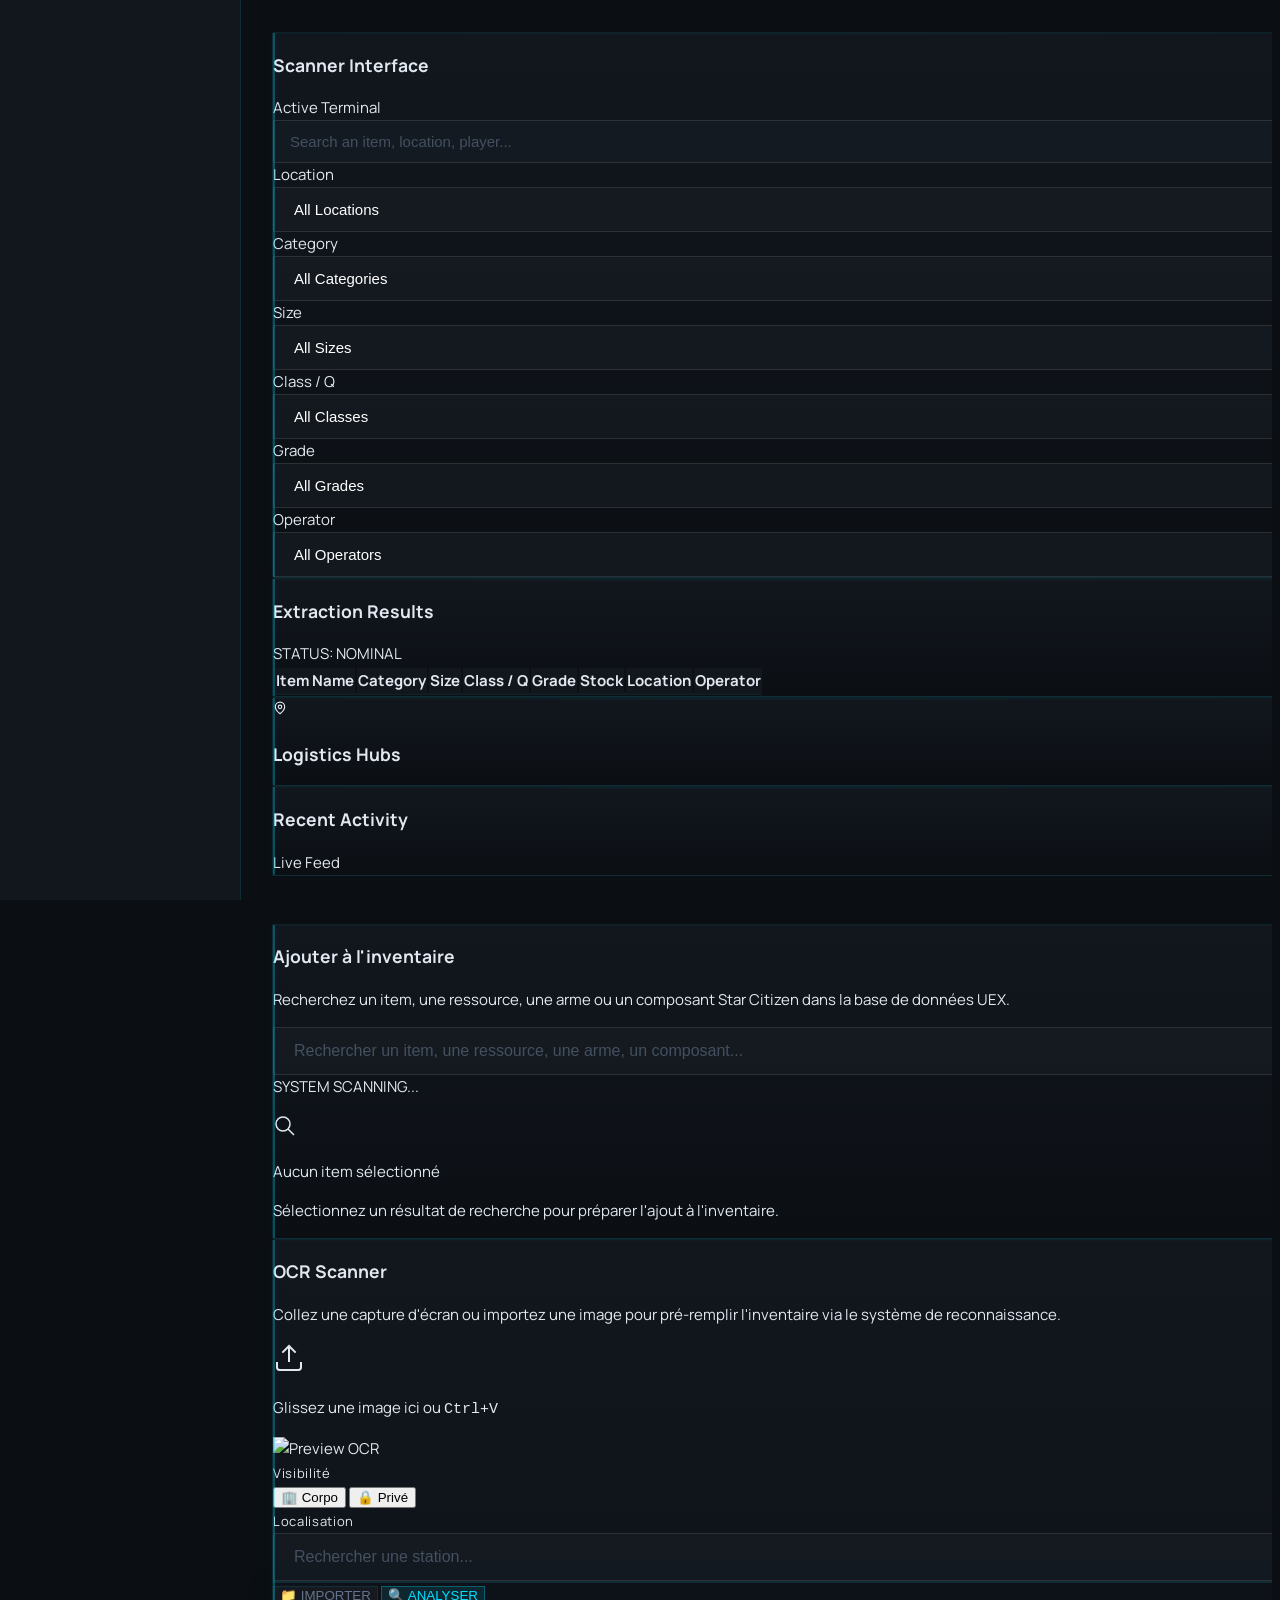
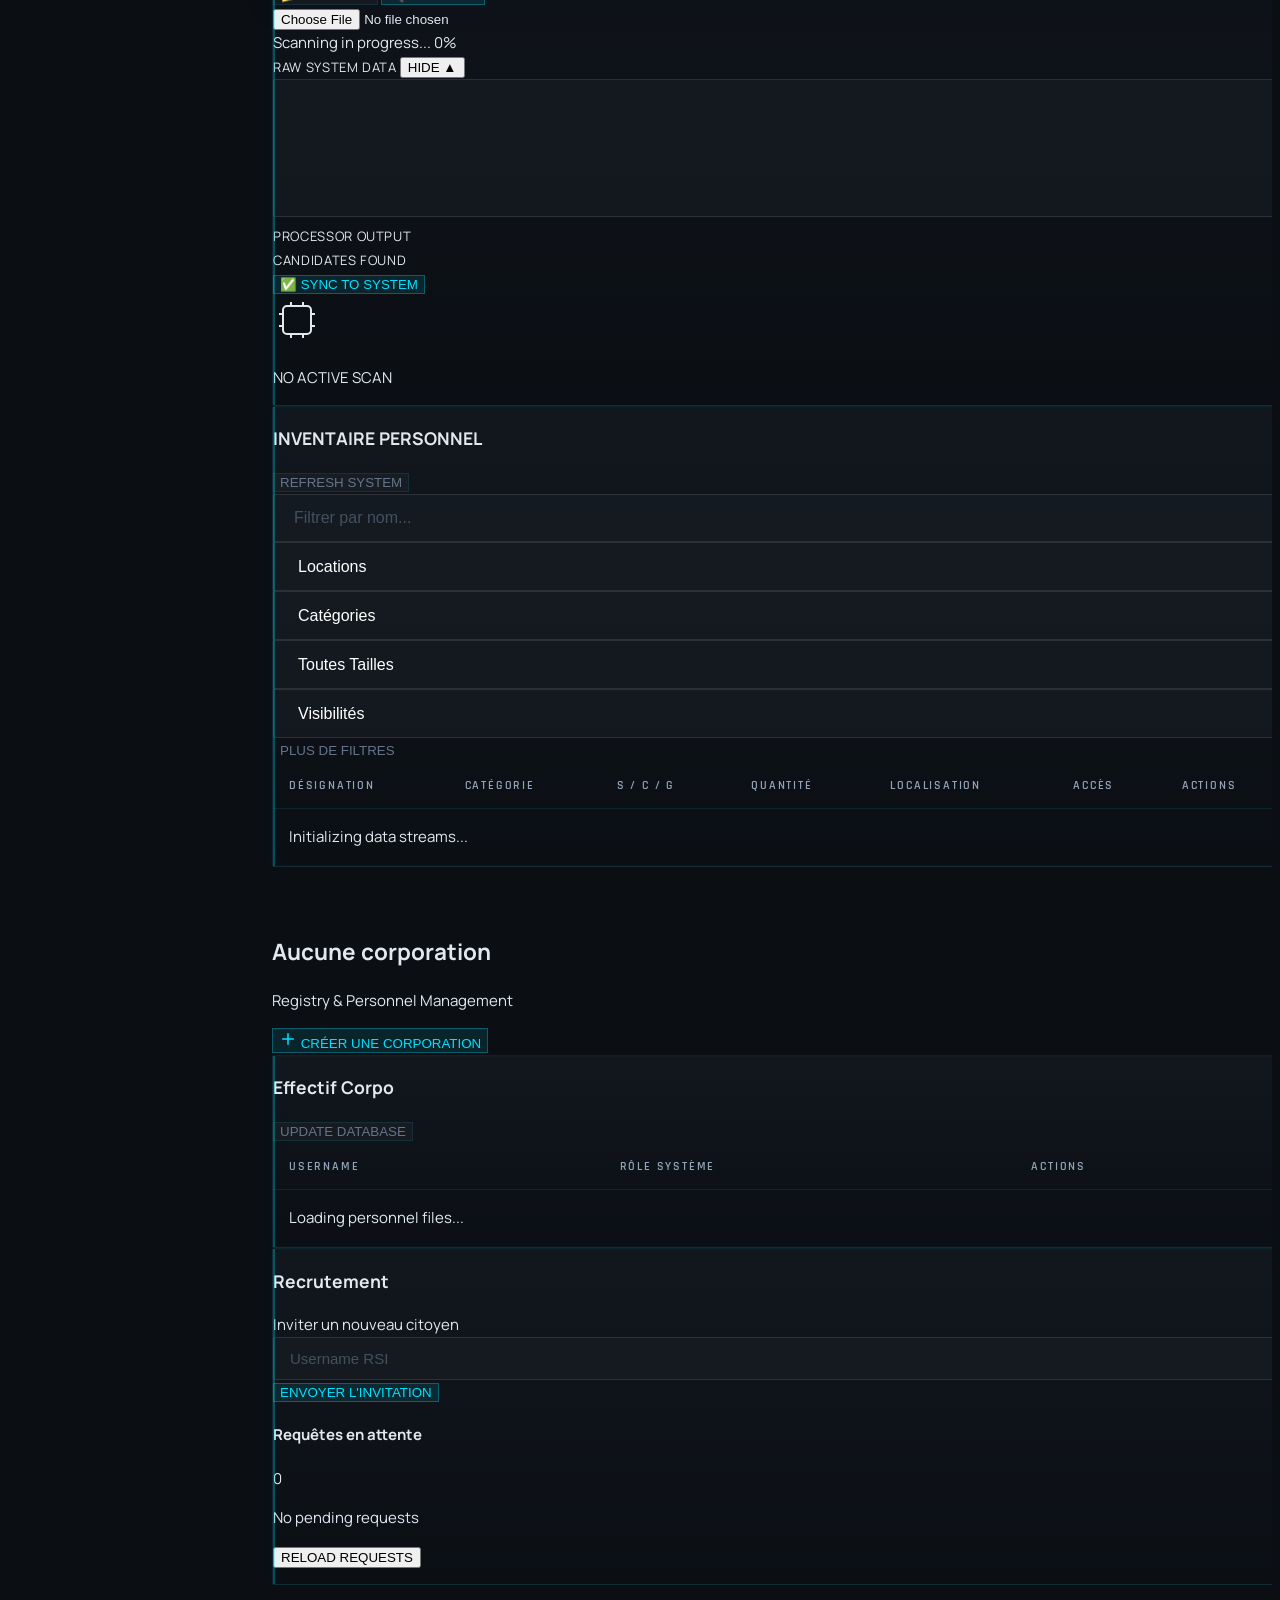
==== index.html @ 7f69a372 "fix: remove missing env.js imports" ====
<!DOCTYPE html>
<html lang="fr" class="dark">

<head>
  <meta charset="UTF-8" />
  <meta name="viewport" content="width=device-width, initial-scale=1.0" />
  <title>VELDEX</title>

  <link rel="preconnect" href="https://fonts.googleapis.com">
  <link rel="preconnect" href="https://fonts.gstatic.com" crossorigin>
  <link
    href="https://fonts.googleapis.com/css2?family=Manrope:wght@400;500;600;700;800&family=Rajdhani:wght@500;600;700&display=swap"
    rel="stylesheet">
  <link rel="stylesheet" href="styles/veldex-system.css">
  <script src="https://cdn.tailwindcss.com"></script>
  <script>
    tailwind.config = {
      darkMode: "class",
      theme: {
        extend: {
          colors: {
            bg: "#0B0F14",
            panel: "#12171E",
            panel2: "#181E26",
            line: "rgba(0, 224, 255, 0.1)",
            text: "#E2E8F0",
            muted: "#64748B",
            accent: "#00E0FF",
            accent2: "#FF8A00"
          },
          fontFamily: {
            sans: ['Manrope', 'sans-serif'],
            display: ['Rajdhani', 'sans-serif'],
          },
          borderRadius: {
            'sm': '2px',
          }
        }
      }
    };
  </script>
</head>

<body id="dashboard-page" class="bg-bg text-text min-h-screen overflow-x-hidden">
  <div class="flex min-h-screen relative">
    <!-- Sidebar -->
    <aside id="sidebar-container" class="p-4">
      <!-- Injected via sidebar.js -->
    </aside>

    <!-- Main Content Area -->
    <main class="main-content flex-1">
      <div id="header-container" class="shrink-0"></div>
      
      <!-- Mobile Navigation (Visible only on mobile) -->
      <div id="mobile-nav-container" class="lg:hidden flex items-center justify-around bg-panel/80 backdrop-blur-md border-b border-line p-2 sticky top-[84px] z-30"></div>


      <!-- DASHBOARD VIEW -->
      <section id="view-dashboard" class="view-section h-full overflow-hidden">
        <div class="flex flex-col lg:flex-row gap-6 h-full min-h-0">

          <!-- LEFT COLUMN (PRIMARY - 70%) -->
          <div class="lg:w-[70%] flex flex-col gap-6 min-h-0">

            <!-- PANEL 1: SCANNER INTERFACE -->
            <div class="veldex-panel p-6 overflow-hidden shrink-0">
              <div class="scanline-container"><div class="scanline"></div></div>
              <div class="flex items-center justify-between mb-4 border-b border-line pb-3">
                <div class="flex items-center gap-3">
                  <div class="w-1.5 h-1.5 bg-accent rounded-full animate-veldex-pulse shadow-[0_0_10px_#00E0FF]"></div>
                  <h3 class="text-sm font-display font-bold uppercase tracking-[0.2em] text-white/90">Scanner Interface</h3>
                </div>
                <span class="text-[8px] font-sans font-black text-accent/40 uppercase tracking-[0.2em] bg-accent/5 px-2 py-0.5 rounded-sm border border-accent/10">Active Terminal</span>
              </div>

              <!-- DASHBOARD SEARCH ZONE -->
              <div class="space-y-4">
                <div class="mb-4">
                  <input id="dash-filter-uex-name" type="text" 
                    placeholder="Search an item, location, player..."
                    class="veldex-input w-full px-4 py-4 text-lg font-sans placeholder:text-muted/20" />
                </div>

                <!-- Filters Grid (Compact) -->
                <div class="grid grid-cols-2 md:grid-cols-3 lg:grid-cols-6 gap-3">
                  <div class="flex flex-col gap-1.5">
                    <label class="text-[12px] font-display font-bold text-accent/60 uppercase tracking-[0.1em] px-1">Location</label>
                    <select id="dash-filter-uex-location" class="veldex-select h-10">
                      <option value="">All Locations</option>
                    </select>
                  </div>
                  <div class="flex flex-col gap-1.5">
                    <label class="text-[12px] font-display font-bold text-accent/60 uppercase tracking-[0.1em] px-1">Category</label>
                    <select id="dash-filter-uex-category" class="veldex-select h-10">
                      <option value="">All Categories</option>
                    </select>
                  </div>
                  <div class="flex flex-col gap-1.5">
                    <label class="text-[12px] font-display font-bold text-accent/60 uppercase tracking-[0.1em] px-1">Size</label>
                    <select id="dash-filter-uex-size" class="veldex-select h-10">
                      <option value="">All Sizes</option>
                    </select>
                  </div>
                  <div class="flex flex-col gap-1.5">
                    <label class="text-[12px] font-display font-bold text-accent/60 uppercase tracking-[0.1em] px-1">Class / Q</label>
                    <select id="dash-filter-uex-class" class="veldex-select h-10">
                      <option value="">All Classes</option>
                    </select>
                  </div>
                  <div class="flex flex-col gap-1.5">
                    <label class="text-[12px] font-display font-bold text-accent/60 uppercase tracking-[0.1em] px-1">Grade</label>
                    <select id="dash-filter-uex-grade" class="veldex-select h-10">
                      <option value="">All Grades</option>
                    </select>
                  </div>
                  <div class="flex flex-col gap-1.5">
                    <label class="text-[12px] font-display font-bold text-accent/60 uppercase tracking-[0.1em] px-1">Operator</label>
                    <select id="dash-filter-uex-player" class="veldex-select h-10">
                      <option value="">All Operators</option>
                    </select>
                  </div>
                </div>
              </div>
            </div>

            <!-- PANEL 2: RESULTS -->
            <div class="veldex-panel flex-1 flex flex-col p-6 overflow-hidden min-h-0">
              <div class="scanline-container"><div class="scanline"></div></div>
              <div class="flex items-center justify-between mb-4 shrink-0">
                <div class="flex items-center gap-4">
                  <h3 class="text-sm font-display font-bold uppercase tracking-[0.2em] text-white/90">Extraction Results</h3>
                  <div class="h-px w-12 bg-line"></div>
                  <div class="flex items-center gap-2">
                    <span class="w-1.5 h-1.5 bg-accent rounded-full animate-veldex-pulse"></span>
                    <span class="text-[8px] font-sans font-black text-accent/60 uppercase tracking-[0.2em]">STATUS: NOMINAL</span>
                  </div>
                </div>
              </div>

              <!-- Table Container with Fixed Height and Scroll -->
              <div class="results-container veldex-scroll pr-2">
                <table class="w-full text-left text-sm border-collapse">
                  <thead class="sticky top-0 bg-panel z-10">
                    <tr class="border-b border-line">
                      <th class="py-3 px-4 text-[12px] font-display font-bold text-muted/80 uppercase tracking-[0.1em]">Item Name</th>
                      <th class="py-3 px-4 text-[12px] font-display font-bold text-muted/80 uppercase tracking-[0.1em]">Category</th>
                      <th class="py-3 px-4 text-[12px] font-display font-bold text-muted/80 uppercase tracking-[0.1em] text-center">Size</th>
                      <th class="py-3 px-4 text-[12px] font-display font-bold text-muted/80 uppercase tracking-[0.1em] text-center">Class / Q</th>
                      <th class="py-3 px-4 text-[12px] font-display font-bold text-muted/80 uppercase tracking-[0.1em] text-center">Grade</th>
                      <th class="py-3 px-4 text-[12px] font-display font-bold text-muted/80 uppercase tracking-[0.1em] text-right">Stock</th>
                      <th class="py-3 px-4 text-[12px] font-display font-bold text-muted/80 uppercase tracking-[0.1em]">Location</th>
                      <th class="py-3 px-4 text-[12px] font-display font-bold text-accent2/80 uppercase tracking-[0.1em] text-right">Operator</th>
                    </tr>
                  </thead>
                  <tbody id="dash-uex-storage-body" class="divide-y divide-line/30">
                    <!-- Data injected -->
                  </tbody>
                </table>
              </div>
            </div>

          </div>

          <!-- RIGHT COLUMN (SECONDARY - 30%) -->
          <div class="lg:w-[30%] flex flex-col gap-6 min-h-0">

            <!-- PANEL: LOGISTICS HUBS -->
            <div class="veldex-panel p-6 overflow-hidden flex flex-col min-h-0">
              <div class="scanline-container"><div class="scanline"></div></div>
              <div class="flex items-center justify-between mb-4 border-b border-line pb-3 shrink-0">
                <div class="flex items-center gap-3">
                  <svg xmlns="http://www.w3.org/2000/svg" width="14" height="14" viewBox="0 0 24 24" fill="none" stroke="currentColor" stroke-width="2" stroke-linecap="round" stroke-linejoin="round" class="text-accent animate-veldex-flicker"><path d="M20 10c0 6-8 12-8 12s-8-6-8-12a8 8 0 0 1 16 0Z"/><circle cx="12" cy="10" r="3"/></svg>
                  <h3 class="text-xs font-display font-black text-white uppercase tracking-[0.2em]">Logistics Hubs</h3>
                </div>
                <div class="w-1 h-1 bg-accent rounded-full animate-veldex-pulse"></div>
              </div>
              <div id="dash-top-stations" class="space-y-3 flex-1 overflow-y-auto veldex-scroll pr-1">
                <!-- Data injected -->
              </div>
            </div>

            <!-- PANEL: RECENT ACTIVITY -->
            <div class="veldex-panel p-6 overflow-hidden flex flex-col min-h-0">
              <div class="scanline-container"><div class="scanline"></div></div>
              <div class="flex items-center justify-between mb-4 border-b border-line pb-3 shrink-0">
                <div class="flex items-center gap-3">
                  <div class="w-1.5 h-1.5 bg-accent2 rounded-full shadow-[0_0_8px_#FF8A00] animate-veldex-pulse"></div>
                  <h3 class="text-xs font-display font-black text-white uppercase tracking-[0.2em]">Recent Activity</h3>
                </div>
                <span class="text-[7px] font-sans font-black text-accent2/40 uppercase tracking-[0.2em]">Live Feed</span>
              </div>
              <div id="dash-last-entries" class="space-y-3 flex-1 overflow-y-auto veldex-scroll pr-1">
                <!-- Data injected -->
              </div>
            </div>

          </div>

        </div>
      </section>


      <!-- INVENTORY -->
      <section id="view-inventory" class="view-section hidden space-y-8">
        <!-- Ajouter à l'inventaire -->
        <section class="veldex-panel p-6">
          <div class="mb-6 border-b border-line pb-4">
            <h3 class="text-2xl font-display font-bold uppercase tracking-widest text-white flex items-center gap-3">
              <span class="w-2.5 h-8 bg-accent"></span>
              Ajouter à l'inventaire
            </h3>
            <p class="text-[14px] text-muted font-sans mt-3">Recherchez un item, une ressource, une arme ou un composant Star Citizen dans la base de données UEX.</p>
          </div>

          <div class="mb-6">
            <input id="search-uex-item" type="text"
              placeholder="Rechercher un item, une ressource, une arme, un composant..."
              class="veldex-input w-full" />
          </div>

          <div class="grid grid-cols-1 lg:grid-cols-2 gap-8">
            <!-- Liste des items -->
            <div class="bg-bg/50 border border-line rounded-sm p-2 relative min-h-[300px]">
              <div id="uex-loading"
                class="hidden absolute inset-0 bg-bg/90 backdrop-blur-sm flex flex-col items-center justify-center text-sm text-accent font-medium z-10 gap-2">
                <div class="w-5 h-5 border-2 border-accent border-t-transparent rounded-full animate-spin"></div>
                SYSTEM SCANNING...
              </div>
              <ul id="uex-items-list" class="space-y-1 veldex-scroll max-h-[400px] overflow-y-auto pr-2">
                <!-- Dynamically filled -->
              </ul>
            </div>

            <!-- Détails de l'item sélectionné -->
            <div id="uex-item-details" class="bg-panel2/50 border border-line rounded-sm p-5 hidden">
              <div id="dynamic-form-container" class="transition-opacity duration-300"></div>
            </div>

            <!-- État vide -->
            <div id="uex-empty-state"
              class="border border-line border-dashed rounded-sm p-10 flex flex-col items-center justify-center text-center opacity-60">
              <div class="w-12 h-12 rounded-full border border-line flex items-center justify-center mb-4 text-muted">
                <svg xmlns="http://www.w3.org/2000/svg" width="24" height="24" fill="none" viewBox="0 0 24 24" stroke="currentColor" stroke-width="1.5">
                  <path d="M21 21l-6-6m2-5a7 7 0 11-14 0 7 7 0 0114 0z" />
                </svg>
              </div>
              <p class="text-[14px] font-display font-bold text-muted uppercase tracking-widest mb-3">Aucun item sélectionné</p>
              <p class="text-[13px] text-muted/80 font-sans max-w-[250px]">Sélectionnez un résultat de recherche pour préparer l'ajout à l'inventaire.</p>
            </div>
          </div>
        </section>

        <!-- OCR Screenshot -->
        <section class="veldex-panel p-6" id="ocr-section">
          <div class="mb-6 border-b border-line pb-4">
            <h3 class="text-2xl font-display font-bold uppercase tracking-widest text-white flex items-center gap-3">
              <span class="w-2.5 h-8 bg-accent"></span>
              OCR Scanner
            </h3>
            <p class="text-[14px] text-muted font-sans mt-3">Collez une capture d'écran ou importez une image pour pré-remplir l'inventaire via le système de reconnaissance.</p>
          </div>

          <div class="grid grid-cols-1 lg:grid-cols-2 gap-8">
            <!-- Left: Drop / Paste / Upload -->
            <div class="space-y-6">
              <!-- Drop zone -->
              <div id="ocr-drop-zone" class="text-center p-8 border border-dashed border-line rounded-sm bg-bg/30 hover:bg-bg/50 transition-colors cursor-pointer group">
                <svg xmlns="http://www.w3.org/2000/svg" width="32" height="32" fill="none" viewBox="0 0 24 24"
                  stroke="currentColor" stroke-width="1.5" class="mx-auto mb-3 text-muted group-hover:text-accent transition-colors">
                  <path d="M21 15v4a2 2 0 0 1-2 2H5a2 2 0 0 1-2-2v-4" />
                  <polyline points="17 8 12 3 7 8" />
                  <line x1="12" y1="3" x2="12" y2="15" />
                </svg>
                <p class="text-[14px] text-muted font-sans uppercase tracking-widest">Glissez une image ici ou <kbd
                    class="bg-panel2 border border-line px-2 py-1 rounded text-[12px] text-white mx-1 font-mono">Ctrl+V</kbd></p>
              </div>

              <!-- Preview -->
              <div id="ocr-preview-wrapper" class="hidden rounded-sm overflow-hidden border border-line bg-bg">
                <img id="ocr-preview" src="" alt="Preview OCR" class="w-full h-auto object-contain max-h-[300px]" />
              </div>

              <!-- OCR Settings Grid -->
              <div class="grid grid-cols-1 sm:grid-cols-2 gap-4">
                <!-- Visibility Toggle -->
                <div class="space-y-2">
                  <label class="text-[12px] font-display font-bold text-muted uppercase tracking-widest block">Visibilité</label>
                  <div class="flex rounded-sm overflow-hidden border border-line h-10">
                    <button id="ocr-vis-corp" type="button"
                      class="flex-1 text-[12px] font-display font-bold uppercase tracking-wider transition-all bg-accent/10 text-accent border-r border-line"
                      data-vis="corp">🏢 Corpo</button>
                    <button id="ocr-vis-private" type="button"
                      class="flex-1 text-[12px] font-display font-bold uppercase tracking-wider transition-all text-muted hover:text-white"
                      data-vis="private">🔒 Privé</button>
                  </div>
                </div>

                <!-- Location -->
                <div class="space-y-2 relative">
                  <label class="text-[13px] font-display font-semibold text-muted uppercase tracking-widest block">Localisation</label>
                  <input id="ocr-location-input" type="text" placeholder="Rechercher une station..." autocomplete="off"
                    class="veldex-input w-full h-12" />
                  <div id="ocr-location-list"
                    class="hidden absolute z-50 left-0 right-0 top-full mt-1 rounded-sm bg-panel border border-line shadow-2xl autocomplete-dropdown overflow-y-auto veldex-scroll">
                  </div>
                </div>
              </div>

              <!-- Action Buttons -->
              <div class="flex gap-3 container-action-mobile">
                <button id="ocr-import-btn" type="button" class="veldex-btn-secondary flex-1 h-11">
                  📁 IMPORTER
                </button>
                <button id="ocr-analyze-btn" type="button" class="veldex-btn-primary flex-1 h-11" disabled>
                  🔍 ANALYSER
                </button>
              </div>
              <input id="ocr-file-input" type="file" accept="image/*" class="hidden" />

              <!-- Progress -->
              <div id="ocr-progress-wrapper" class="hidden space-y-2">
                <div class="flex items-center justify-between">
                  <span class="text-[12px] text-accent font-display font-bold uppercase tracking-widest animate-pulse">Scanning in progress...</span>
                  <span id="ocr-progress-pct" class="text-[12px] text-accent font-mono font-bold">0%</span>
                </div>
                <div class="w-full bg-line/20 rounded-full h-1 overflow-hidden">
                  <div id="ocr-progress-bar" class="bg-accent h-full shadow-[0_0_10px_rgba(0,224,255,0.5)] transition-all duration-300" style="width:0%"></div>
                </div>
              </div>
            </div>

            <!-- Right: Results -->
            <div class="space-y-4">
              <!-- Raw OCR text -->
              <div id="ocr-raw-wrapper" class="hidden space-y-2">
                <div class="flex items-center justify-between">
                  <label class="text-[12px] font-display font-semibold text-muted uppercase tracking-widest">RAW SYSTEM DATA</label>
                  <button id="ocr-raw-toggle" type="button" class="text-[12px] text-accent hover:underline uppercase font-bold">HIDE ▲</button>
                </div>
                <div id="ocr-raw-body">
                  <textarea id="ocr-raw-text" readonly
                    class="veldex-input w-full font-mono text-[12px] leading-relaxed opacity-70" rows="6"></textarea>
                </div>
              </div>

              <!-- Parsed result -->
              <div id="ocr-parsed-wrapper" class="hidden space-y-3">
                <label class="text-[12px] font-display font-bold text-muted uppercase tracking-widest">PROCESSOR OUTPUT</label>
                <div class="bg-accent/5 border border-accent/20 rounded-sm p-4" id="ocr-parsed-display"></div>

                <div id="ocr-matches-wrapper" class="hidden space-y-2">
                <label class="text-[13px] font-display font-bold text-muted uppercase tracking-widest">CANDIDATES FOUND</label>
                  <div id="ocr-matches-list" class="space-y-1.5"></div>
                </div>

                <div class="container-action-mobile">
                  <button id="ocr-apply-form-btn" type="button" class="veldex-btn-primary w-full h-12 text-sm">
                    ✅ SYNC TO SYSTEM
                  </button>
                </div>
              </div>

              <!-- Empty state -->
              <div id="ocr-result-empty" class="flex flex-col items-center justify-center py-16 text-center opacity-30">
                <svg xmlns="http://www.w3.org/2000/svg" width="48" height="48" fill="none" viewBox="0 0 24 24"
                  stroke="currentColor" stroke-width="1">
                  <path d="M9 3v2m6-2v2M9 19v2m6-2v2M5 9H3m2 6H3m18-6h-2m2 6h-2M7 19h10a2 2 0 002-2V7a2 2 0 00-2-2H7a2 2 0 00-2 2v10a2 2 0 002 2z" />
                </svg>
                <p class="text-sm font-display font-bold uppercase tracking-widest mt-4">NO ACTIVE SCAN</p>
              </div>
            </div>
          </div>
        </section>

        <!-- Inventaire Table -->
        <section class="veldex-panel p-6">
          <div class="flex items-center justify-between mb-6 border-b border-line pb-4">
            <h3 class="text-xl font-display font-bold uppercase tracking-widest text-white flex items-center gap-3">
              <span class="w-2 h-6 bg-accent"></span>
              INVENTAIRE PERSONNEL
            </h3>
            <button id="refresh-uex-storage" class="veldex-btn-secondary px-4 h-9 text-[12px]" type="button">
              REFRESH SYSTEM
            </button>
          </div>

          <!-- Filtres UEX -->
          <div class="grid grid-cols-1 sm:grid-cols-2 md:grid-cols-4 lg:grid-cols-7 gap-3 mb-6">
            <div class="lg:col-span-2">
              <input id="filter-uex-name" type="text" placeholder="Filtrer par nom..." class="veldex-input w-full" />
            </div>
            <select id="filter-uex-location" class="veldex-select">
              <option value="">Locations</option>
            </select>
            <select id="filter-uex-category" class="veldex-select">
              <option value="">Catégories</option>
            </select>
            <select id="filter-uex-size" class="veldex-select">
              <option value="">Toutes Tailles</option>
            </select>
            <select id="filter-uex-visibility" class="veldex-select">
              <option value="">Visibilités</option>
              <option value="corp">🏢 Corpo</option>
              <option value="private">🔒 Privé</option>
            </select>
            <button id="more-filters-btn" class="veldex-btn-ghost h-10 lg:hidden">PLUS DE FILTRES</button>
          </div>

          <!-- Table Container -->
          <div class="overflow-x-auto veldex-scroll border border-line rounded-sm">
            <table class="veldex-table">
              <thead>
                <tr>
                  <th class="w-1/4">DÉSIGNATION</th>
                  <th>CATÉGORIE</th>
                  <th>S / C / G</th>
                  <th>QUANTITÉ</th>
                  <th>LOCALISATION</th>
                  <th>ACCÈS</th>
                  <th class="text-right">ACTIONS</th>
                </tr>
              </thead>
              <tbody id="uex-storage-body">
                <tr>
                  <td colspan="7" class="py-12 text-center text-muted font-display uppercase tracking-widest opacity-50">
                    Initializing data streams...
                  </td>
                </tr>
              </tbody>
            </table>
          </div>
        </section>
      </section>

      <!-- CORPORATION -->
      <section id="view-corporation" class="view-section hidden space-y-8">
        <div class="mb-6 flex flex-col sm:flex-row sm:items-center justify-between gap-4">
          <div>
            <h2 id="corp-page-title" class="text-4xl font-display font-bold text-white uppercase tracking-widest flex items-center gap-4">
              <span class="w-3 h-10 bg-accent"></span>
              Aucune corporation
            </h2>
            <p class="text-[12px] font-display font-bold text-muted uppercase tracking-widest mt-2 ml-7">Registry & Personnel Management</p>
          </div>
          <button id="create-corp-btn" class="veldex-btn-primary h-12 px-6">
            <svg xmlns="http://www.w3.org/2000/svg" width="18" height="18" viewBox="0 0 24 24" fill="none" stroke="currentColor" stroke-width="2" stroke-linecap="round" stroke-linejoin="round" class="mr-2"><path d="M5 12h14"/><path d="M12 5v14"/></svg>
            CRÉER UNE CORPORATION
          </button>
        </div>


        <div class="grid grid-cols-1 xl:grid-cols-3 gap-8">
          <!-- Members (Left/Main) -->
          <div class="xl:col-span-2 space-y-6">
            <section class="veldex-panel p-6">
              <div class="flex items-center justify-between mb-6 border-b border-line pb-4">
                <h3 class="text-xl font-display font-bold uppercase tracking-widest text-white">Effectif Corpo</h3>
                <button id="refresh-members" class="veldex-btn-secondary px-4 h-9 text-[10px]" type="button">
                  UPDATE DATABASE
                </button>
              </div>
              
              <div class="overflow-x-auto veldex-scroll border border-line rounded-sm">
                <table class="veldex-table">
                  <thead>
                    <tr>
                      <th>USERNAME</th>
                      <th>RÔLE SYSTÈME</th>
                      <th class="text-right">ACTIONS</th>
                    </tr>
                  </thead>
                  <tbody id="corp-members-body">
                    <tr>
                      <td colspan="3" class="py-12 text-center text-muted font-display uppercase tracking-widest opacity-50">
                        Loading personnel files...
                      </td>
                    </tr>
                  </tbody>
                </table>
              </div>
            </section>
          </div>

          <!-- Invitations & Actions (Right/Sidebar) -->
          <div class="space-y-6">
            <section class="veldex-panel p-6">
              <h3 class="text-lg font-display font-bold uppercase tracking-widest text-white mb-6 border-b border-line pb-4">
                Recrutement
              </h3>

              <div class="space-y-6">
                <div>
                  <label class="text-[10px] font-display font-semibold text-muted uppercase tracking-widest block mb-2">Inviter un nouveau citoyen</label>
                  <div class="flex flex-col gap-3 container-action-mobile">
                    <input id="invite-username" type="text" placeholder="Username RSI" class="veldex-input w-full" />
                    <button id="invite-btn" class="veldex-btn-primary w-full h-11">
                      ENVOYER L'INVITATION
                    </button>
                  </div>
                  <p id="invite-status" class="mt-3 text-[10px] text-muted font-sans italic"></p>
                </div>

                <div class="pt-6 border-t border-line">
                  <div class="flex items-center justify-between mb-4">
                    <h4 class="text-xs font-display font-semibold text-muted uppercase tracking-widest">Requêtes en attente</h4>
                    <span id="pending-invitations-badge" class="px-2 py-0.5 bg-accent/20 text-accent text-[10px] font-bold rounded-full tabular-nums">0</span>
                  </div>
                  
                  <div id="invitations-list" class="space-y-3 min-h-[100px] flex flex-col justify-center">
                    <div class="text-center py-4">
                      <p class="text-[10px] text-muted uppercase tracking-widest opacity-50">No pending requests</p>
                    </div>
                  </div>

                  <div class="mt-6 flex justify-between items-center">
                    <button id="refresh-invitations-btn" class="text-[10px] text-accent hover:underline uppercase font-bold">
                      RELOAD REQUESTS
                    </button>
                    <p id="invitations-status" class="text-[10px] text-muted font-sans italic"></p>
                  </div>
                </div>
              </div>
            </section>
          </div>
        </div>
      </section>

    </main>
  </div>

  <!-- Tesseract.js OCR -->
  <script src="https://cdn.jsdelivr.net/npm/tesseract.js@5/dist/tesseract.min.js"></script>
  <script src="./config/env.production.js"></script>
  <script type="module" src="./scripts/app.js"></script>

  <div id="toast-container" class="fixed bottom-4 right-4 z-50 flex flex-col gap-2 pointer-events-none"></div>
</body>

</html>
---- styles/veldex-system.css ----
/* VELDEX INDUSTRIAL INTELLIGENCE - DESIGN SYSTEM */

:root {
    --bg: #0B0F14;
    --panel: #12171E;
    --panel2: #181E26;
    --line: rgba(0, 224, 255, 0.1);
    --text: #E2E8F0;
    --muted: #64748B;
    --accent: #00E0FF;
    --accent2: #FF8A00;
    --danger: #EF4444;
    --success: #10B981;
    
    --font-sans: 'Manrope', sans-serif;
    --font-display: 'Rajdhani', sans-serif;
    
    --transition: all 0.2s cubic-bezier(0.4, 0, 0.2, 1);
    --border-sm: 2px;
    --line-height-base: 1.6;
}

/* Base Body Styles */
html, body {
    overflow-x: hidden;
    overflow-y: auto;
}

body {
    background-color: var(--bg);
    color: var(--text);
    font-family: var(--font-sans);
    font-size: 15px;
    line-height: var(--line-height-base);
    min-height: 100vh;
    display: flex;
    flex-direction: column;
}


/* SCROLLBARS */
.veldex-scroll {
    scrollbar-width: thin;
    scrollbar-color: rgba(0, 224, 255, 0.2) transparent;
}
.veldex-scroll::-webkit-scrollbar {
    width: 4px;
}
.veldex-scroll::-webkit-scrollbar-track {
    background: transparent;
}
.veldex-scroll::-webkit-scrollbar-thumb {
    background: rgba(0, 224, 255, 0.2);
    border-radius: var(--border-sm);
}
.veldex-scroll::-webkit-scrollbar-thumb:hover {
    background: rgba(0, 224, 255, 0.4);
}

/* ANIMATIONS */
@keyframes veldex-pulse {
    0%, 100% { opacity: 0.4; }
    50% { opacity: 1; }
}
@keyframes veldex-flicker {
    0%, 100% { filter: brightness(1); }
    33% { filter: brightness(1.1); }
    66% { filter: brightness(0.95); }
}
@keyframes veldex-scanline {
    0% { transform: translateY(-100%); }
    100% { transform: translateY(100%); }
}
@keyframes veldex-fade-in {
    from { opacity: 0; transform: translateY(5px); }
    to { opacity: 1; transform: translateY(0); }
}
@keyframes veldex-sweep {
    0% { left: -100%; }
    100% { left: 100%; }
}

.animate-veldex-pulse { animation: veldex-pulse 3s infinite ease-in-out; }
.animate-veldex-flicker { animation: veldex-flicker 4s infinite step-end; }

/* PANEL SYSTEM */
.veldex-panel {
    background: linear-gradient(180deg, var(--panel) 0%, var(--bg) 100%);
    border: 1px solid var(--line);
    position: relative;
    transition: var(--transition);
    box-shadow: inset 0 1px 1px rgba(255, 255, 255, 0.02);
    border-radius: var(--border-sm);
}
.veldex-panel:hover {
    border-color: rgba(0, 224, 255, 0.2);
    box-shadow: 0 0 30px rgba(0, 224, 255, 0.03), inset 0 1px 1px rgba(255, 255, 255, 0.03);
}
.veldex-panel::before {
    content: "";
    position: absolute;
    top: 0;
    left: 0;
    width: 2px;
    height: 100%;
    background: var(--accent);
    opacity: 0.3;
    box-shadow: 0 0 10px rgba(0, 224, 255, 0.2);
}

.scanline-container {
    position: absolute;
    inset: 0;
    overflow: hidden;
    pointer-events: none;
    opacity: 0.03;
}
.scanline {
    position: absolute;
    width: 100%;
    height: 2px;
    background: linear-gradient(to right, transparent, var(--accent), transparent);
    animation: veldex-scanline 8s linear infinite;
}

/* INPUTS & SELECTS */
.veldex-input, .veldex-select {
    width: 100%;
    background: rgba(24, 30, 38, 0.6);
    border: 1px solid rgba(255, 255, 255, 0.1); /* Neutral border instead of cyan */
    border-radius: var(--border-sm);
    padding: 0.75rem 1rem;
    color: white;
    font-size: 15px;
    font-weight: 500;
    transition: var(--transition);
    outline: none !important;
    box-shadow: none;
}
.veldex-input:focus, .veldex-select:focus {
    border-color: rgba(0, 224, 255, 0.5); /* Subtler cyan focus */
    background: rgba(24, 30, 38, 0.9);
    box-shadow: none; /* Removed the strong glow */
    border-width: 1px;
}
.veldex-input::placeholder {
    color: var(--muted);
    opacity: 0.6;
}

/* BUTTONS */
.veldex-btn {
    display: inline-flex;
    align-items: center;
    justify-content: center;
    gap: 0.5rem;
    padding: 0.625rem 1.25rem;
    border-radius: var(--border-sm);
    font-family: var(--font-display);
    font-size: 13px; /* Increased from 12px */
    font-weight: 700;
    text-transform: uppercase;
    letter-spacing: 0.15em;
    transition: var(--transition);
    cursor: pointer;
}

.veldex-btn-primary {
    background: rgba(0, 224, 255, 0.1);
    border: 1px solid rgba(0, 224, 255, 0.3);
    color: var(--accent);
}
.veldex-btn-primary:hover:not(:disabled) {
    background: rgba(0, 224, 255, 0.2);
    border-color: var(--accent);
    box-shadow: 0 0 15px rgba(0, 224, 255, 0.1);
}

.veldex-btn-secondary {
    background: rgba(255, 255, 255, 0.03);
    border: 1px solid var(--line);
    color: var(--muted);
}
.veldex-btn-secondary:hover:not(:disabled) {
    background: rgba(255, 255, 255, 0.05);
    border-color: rgba(255, 255, 255, 0.2);
    color: white;
}

.veldex-btn-danger {
    background: rgba(239, 68, 68, 0.1);
    border: 1px solid rgba(239, 68, 68, 0.3);
    color: #F87171;
}
.veldex-btn-danger:hover:not(:disabled) {
    background: rgba(239, 68, 68, 0.2);
    border-color: #EF4444;
}

.veldex-btn-ghost {
    background: transparent;
    border: 1px solid transparent;
    color: var(--muted);
}
.veldex-btn-ghost:hover:not(:disabled) {
    color: white;
    background: rgba(255, 255, 255, 0.05);
}

.veldex-btn:disabled {
    opacity: 0.4;
    cursor: not-allowed;
}

/* BADGES */
.veldex-badge {
    display: inline-flex;
    align-items: center;
    padding: 0.25rem 0.75rem; /* Increased padding */
    border-radius: 1px;
    font-family: var(--font-display);
    font-size: 12px; /* Increased from 11px */
    font-weight: 700;
    text-transform: uppercase;
    letter-spacing: 0.12em;
    border: 1px solid transparent;
}

/* --- HEADER PROFILE --- */
.header-profile-block {
    display: flex;
    align-items: center;
    gap: 1rem;
    padding: 0.5rem 1rem;
    background: rgba(255, 255, 255, 0.02);
    border: 1px solid var(--color-line);
    border-radius: var(--radius-sm);
    transition: all 0.2s ease;
}

.header-profile-block:hover {
    background: rgba(255, 255, 255, 0.04);
    border-color: rgba(0, 224, 255, 0.2);
}

.header-user-info {
    text-align: right;
}

.header-username {
    color: var(--color-text);
    font-family: var(--font-display);
    font-weight: 800;
    font-size: 15px;
    letter-spacing: 0.05em;
    text-transform: uppercase;
}

.header-user-rank {
    color: var(--color-accent);
    font-family: var(--font-display);
    font-weight: 700;
    font-size: 12px;
    letter-spacing: 0.1em;
    text-transform: uppercase;
    margin-top: 2px;
    opacity: 0.9;
}

.header-corp-badge {
    background: linear-gradient(135deg, rgba(0, 224, 255, 0.1) 0%, rgba(0, 224, 255, 0.05) 100%);
    border: 1px solid rgba(0, 224, 255, 0.3);
    color: var(--color-accent);
    padding: 0.5rem 0.85rem;
    border-radius: var(--radius-sm);
    font-family: var(--font-display);
    font-weight: 800;
    font-size: 12px;
    letter-spacing: 0.15em;
    text-transform: uppercase;
    box-shadow: 0 0 15px rgba(0, 224, 255, 0.05);
    display: flex;
    align-items: center;
    gap: 0.5rem;
}

.header-corp-badge::before {
    content: '';
    width: 6px;
    height: 6px;
    background: var(--color-accent);
    border-radius: 50%;
    box-shadow: 0 0 8px var(--color-accent);
}

.veldex-badge-corpo {
    background: rgba(0, 224, 255, 0.05);
    border-color: rgba(0, 224, 255, 0.2);
    color: var(--accent);
}

.veldex-badge-private {
    background: rgba(255, 138, 0, 0.05);
    border-color: rgba(255, 138, 0, 0.2);
    color: var(--accent2);
}

.veldex-badge-status {
    background: rgba(16, 185, 129, 0.1);
    border-color: rgba(16, 185, 129, 0.2);
    color: #34D399;
}

/* TABLES */
.veldex-table {
    width: 100%;
    border-collapse: collapse;
    text-align: left;
}
.veldex-table thead tr {
    border-bottom: 1px solid var(--line);
}
.veldex-table th {
    padding: 0.85rem 1rem;
    font-family: var(--font-display);
    font-size: 12px;
    font-weight: 600;
    text-transform: uppercase;
    letter-spacing: 0.15em;
    color: #94A3B8;
}
.veldex-table td {
    padding: 1rem;
    border-bottom: 1px solid rgba(0, 224, 255, 0.03);
    font-size: 15px;
    font-weight: 400;
    transition: var(--transition);
}
.veldex-table tbody tr {
    transition: var(--transition);
}
.veldex-table tbody tr:hover {
    background: rgba(0, 224, 255, 0.02);
}

.veldex-row {
    cursor: default;
}

/* STATUS DOTS */
.veldex-status-dot {
    width: 6px;
    height: 6px;
    border-radius: 50%;
    display: inline-block;
    margin-right: 8px;
    vertical-align: middle;
}

.veldex-status-dot--ok {
    background: #00E0FF;
    box-shadow: 0 0 6px rgba(0, 224, 255, 0.8);
    animation: veldex-pulse-subtle 2s ease-in-out infinite;
}

.veldex-status-dot--error {
    background: #FF4D4D;
    box-shadow: 0 0 6px rgba(255, 77, 77, 0.8);
}

@keyframes veldex-pulse-subtle {
    0% { opacity: 1; }
    50% { opacity: 0.6; }
    100% { opacity: 1; }
}

/* TYPOGRAPHY */
.veldex-title-page {
    font-family: var(--font-display);
    font-size: 1.5rem;
    font-weight: 700;
    text-transform: uppercase;
    letter-spacing: 0.2em;
    color: white;
}
.veldex-subtitle-page {
    font-family: var(--font-sans);
    font-size: 13px;
    font-weight: 500;
    color: var(--muted);
    text-transform: uppercase;
    letter-spacing: 0.1em;
}

/* LAYOUT SCOPES */
/* --- LAYOUT STRUCTURE --- */
#sidebar-container {
    position: fixed;
    top: 0;
    left: 0;
    height: 100vh;
    width: 240px;
    z-index: 50;
    overflow-y: auto;
    background: var(--panel);
    border-right: 1px solid var(--line);
}

.main-content {
    margin-left: 240px;
    width: calc(100% - 240px);
    min-height: 100vh;
    display: flex;
    flex-direction: column;
}

.view-section {
    width: 100%;
    padding: 1.5rem; /* 24px gap from sidebar */
}

/* DASHBOARD SPECIFIC SCROLLS */
.results-container {
    flex: 1;
    overflow-y: auto;
    min-height: 0;
}

.results-container thead {
    position: sticky;
    top: 0;
    background: var(--panel);
    z-index: 20;
    box-shadow: 0 1px 0 var(--line);
}

body.is-dashboard {
    height: auto;
    min-height: 100vh;
    overflow-y: auto;
}

body.is-dashboard .main-content {
    height: auto;
    min-height: 100vh;
    overflow: visible;
}

body.is-dashboard #view-dashboard {
    height: auto;
    min-height: calc(100vh - 84px);
    overflow: visible;
}

/* Tablet/Desktop overrides to restore fixed layout if desired */
@media (min-width: 1025px) {
    body.is-dashboard {
        height: 100vh;
        overflow: hidden;
    }
    body.is-dashboard .main-content {
        height: 100vh;
        overflow: hidden;
    }
    body.is-dashboard #view-dashboard {
        height: calc(100vh - 84px);
        overflow: hidden;
    }
}


@media (max-width: 1024px) {
    #sidebar-container {
        display: none; /* Mobile menu handled by navbar.js */
    }
    .main-content {
        margin-left: 0;
        width: 100%;
    }
    .view-section {
        padding: 1rem;
        padding-bottom: 5rem; /* Space for footer/bottom of page */
    }
    
    /* Ensure panels stack nicely and take full width */
    .veldex-panel {
        width: 100%;
        margin-bottom: 1rem;
    }

    /* Table responsiveness wrapper */
    .results-container, .overflow-x-auto {
        overflow-x: auto !important;
        -webkit-overflow-scrolling: touch;
    }

    /* Prevent text overflow in small cells */
    .veldex-table th, .veldex-table td {
        white-space: nowrap;
        padding: 0.75rem 0.5rem;
    }
}


/* --- INVENTORY & OCR READABILITY SCOPES --- */
#view-inventory .veldex-input,
#view-inventory .veldex-select,
#ocr-section .veldex-input,
#ocr-section .veldex-select {
    font-size: 16px;
    padding: 0.875rem 1.25rem;
}

#view-inventory .veldex-btn,
#ocr-section .veldex-btn {
    font-size: 14px;
    padding: 0.75rem 1.5rem;
}

#view-inventory label,
#ocr-section label {
    font-size: 13px !important;
    letter-spacing: 0.05em;
}

.ocr-mat-row {
    transition: var(--transition);
}

.ocr-mat-row:hover {
    background: rgba(0, 224, 255, 0.05);
}
/* --- MOBILE OPTIMIZATIONS (768px) --- */
@media (max-width: 768px) {
    /* Global Layout */
    .view-section {
        padding: 0.75rem;
        padding-bottom: 4rem;
    }

    /* Typography */
    .text-4xl { font-size: 1.75rem !important; }
    .text-3xl { font-size: 1.5rem !important; }
    .text-2xl { font-size: 1.25rem !important; }
    
    .veldex-title-page {
        font-size: 1.25rem;
        letter-spacing: 0.15em;
    }

    /* Panels & Cards */
    .veldex-panel {
        padding: 1rem !important;
        margin-bottom: 0.75rem;
    }

    /* Buttons */
    .veldex-btn {
        width: 100% !important;
        min-height: 44px;
        padding: 0.75rem 1rem;
        font-size: 14px;
    }

    /* Inputs & Selects */
    .veldex-input, .veldex-select {
        width: 100% !important;
        height: 44px;
        padding: 0.6rem 1rem;
        font-size: 16px; /* Prevents iOS zoom on focus */
    }

    /* Grids & Spacing */
    .grid {
        display: flex !important;
        flex-direction: column !important;
        gap: 12px !important;
    }

    .space-y-8 > * + * { margin-top: 1.5rem !important; }
    .space-y-6 > * + * { margin-top: 1rem !important; }
    .gap-8 { gap: 1rem !important; }
    .gap-6 { gap: 0.75rem !important; }

    /* Form specific */
    label {
        font-size: 11px !important;
        margin-bottom: 4px !important;
    }

    /* Table Adjustments */
    .veldex-table th, .veldex-table td {
        font-size: 13px;
        padding: 0.6rem 0.5rem;
    }

    /* Inventory Items List */
    #uex-items-list li {
        padding: 0.75rem !important;
    }
}
/* --- UX IMPROVEMENTS: STICKY ACTIONS & TOASTS --- */

/* Button Interaction Feedback */
button {
    transition: transform 0.1s ease, filter 0.2s ease !important;
}

button:active:not(:disabled) {
    transform: scale(0.97) !important;
}

button:hover:not(:disabled) {
    filter: brightness(1.1);
}

/* Toast Notifications */
.toast {
    position: fixed;
    bottom: 80px;
    left: 50%;
    transform: translateX(-50%) translateY(20px);
    background: #101820;
    color: var(--accent);
    padding: 12px 20px;
    border-radius: 6px;
    border: 1px solid var(--line);
    opacity: 0;
    transition: all 0.3s cubic-bezier(0.175, 0.885, 0.32, 1.275);
    font-size: 14px;
    font-family: var(--font-display);
    font-weight: 700;
    text-transform: uppercase;
    letter-spacing: 0.1em;
    z-index: 9999;
    box-shadow: 0 10px 30px rgba(0, 0, 0, 0.5), 0 0 20px rgba(0, 224, 255, 0.1);
    pointer-events: none;
    white-space: nowrap;
}

.toast.visible {
    opacity: 1;
    transform: translateX(-50%) translateY(0);
}

.toast-error {
    color: var(--danger) !important;
    border-color: rgba(239, 68, 68, 0.3);
}

.toast-success {
    color: var(--success) !important;
    border-color: rgba(16, 185, 129, 0.3);
}

/* Sticky Action Wrapper (Mobile Only) */
@media (max-width: 768px) {
    .view-section {
        padding-bottom: 120px !important; /* Extra padding for sticky button */
    }

    .container-action-mobile {
        position: sticky;
        bottom: 0;
        left: 0;
        width: 100%;
        background: rgba(11, 15, 20, 0.98);
        backdrop-blur: 12px;
        padding: 12px;
        border-top: 1px solid var(--line);
        z-index: 100; /* Lower than dropdowns */
        margin-left: -1rem;
        margin-right: -1rem;
        width: calc(100% + 2rem);
        box-shadow: 0 -10px 40px rgba(0, 0, 0, 0.8);
        transition: transform 0.2s ease, opacity 0.2s ease;
    }

    .container-action-mobile.is-hidden {
        transform: translateY(100%);
        opacity: 0;
        pointer-events: none;
    }

    .container-action-mobile .veldex-btn {
        width: 100% !important;
        height: 48px;
    }

    /* Dropdowns must be above sticky bar */
    #location-autocomplete-list, 
    #ocr-location-list,
    .autocomplete-dropdown {
        z-index: 300 !important;
    }
}

/* Autocomplete UX Fixes */
.autocomplete-dropdown {
    max-height: 200px !important; /* ≈ 5 items visibles */
    overflow-y: auto !important;
    overflow-x: hidden !important;
    background: var(--panel) !important;
    border: 1px solid var(--line) !important;
    border-radius: 2px;
    box-shadow: 0 15px 30px rgba(0, 0, 0, 0.6);
    scroll-behavior: smooth;
}

.autocomplete-dropdown::-webkit-scrollbar {
    width: 6px;
}

.autocomplete-dropdown::-webkit-scrollbar-track {
    background: transparent;
}

.autocomplete-dropdown::-webkit-scrollbar-thumb {
    background: rgba(0, 224, 255, 0.2);
    border-radius: 4px;
}

.autocomplete-dropdown::-webkit-scrollbar-thumb:hover {
    background: rgba(0, 224, 255, 0.4);
}

.autocomplete-item,
.ocr-loc-item {
    height: 40px !important;
    display: flex !important;
    align-items: center !important;
    padding: 0 12px !important;
    transition: all 0.2s ease;
    cursor: pointer;
    border-bottom: 1px solid var(--line);
}

.autocomplete-item:last-child,
.ocr-loc-item:last-child {
    border-bottom: none;
}

.autocomplete-item:hover,
.ocr-loc-item:hover {
    background: rgba(0, 224, 255, 0.1) !important;
    padding-left: 1.5rem !important;
}
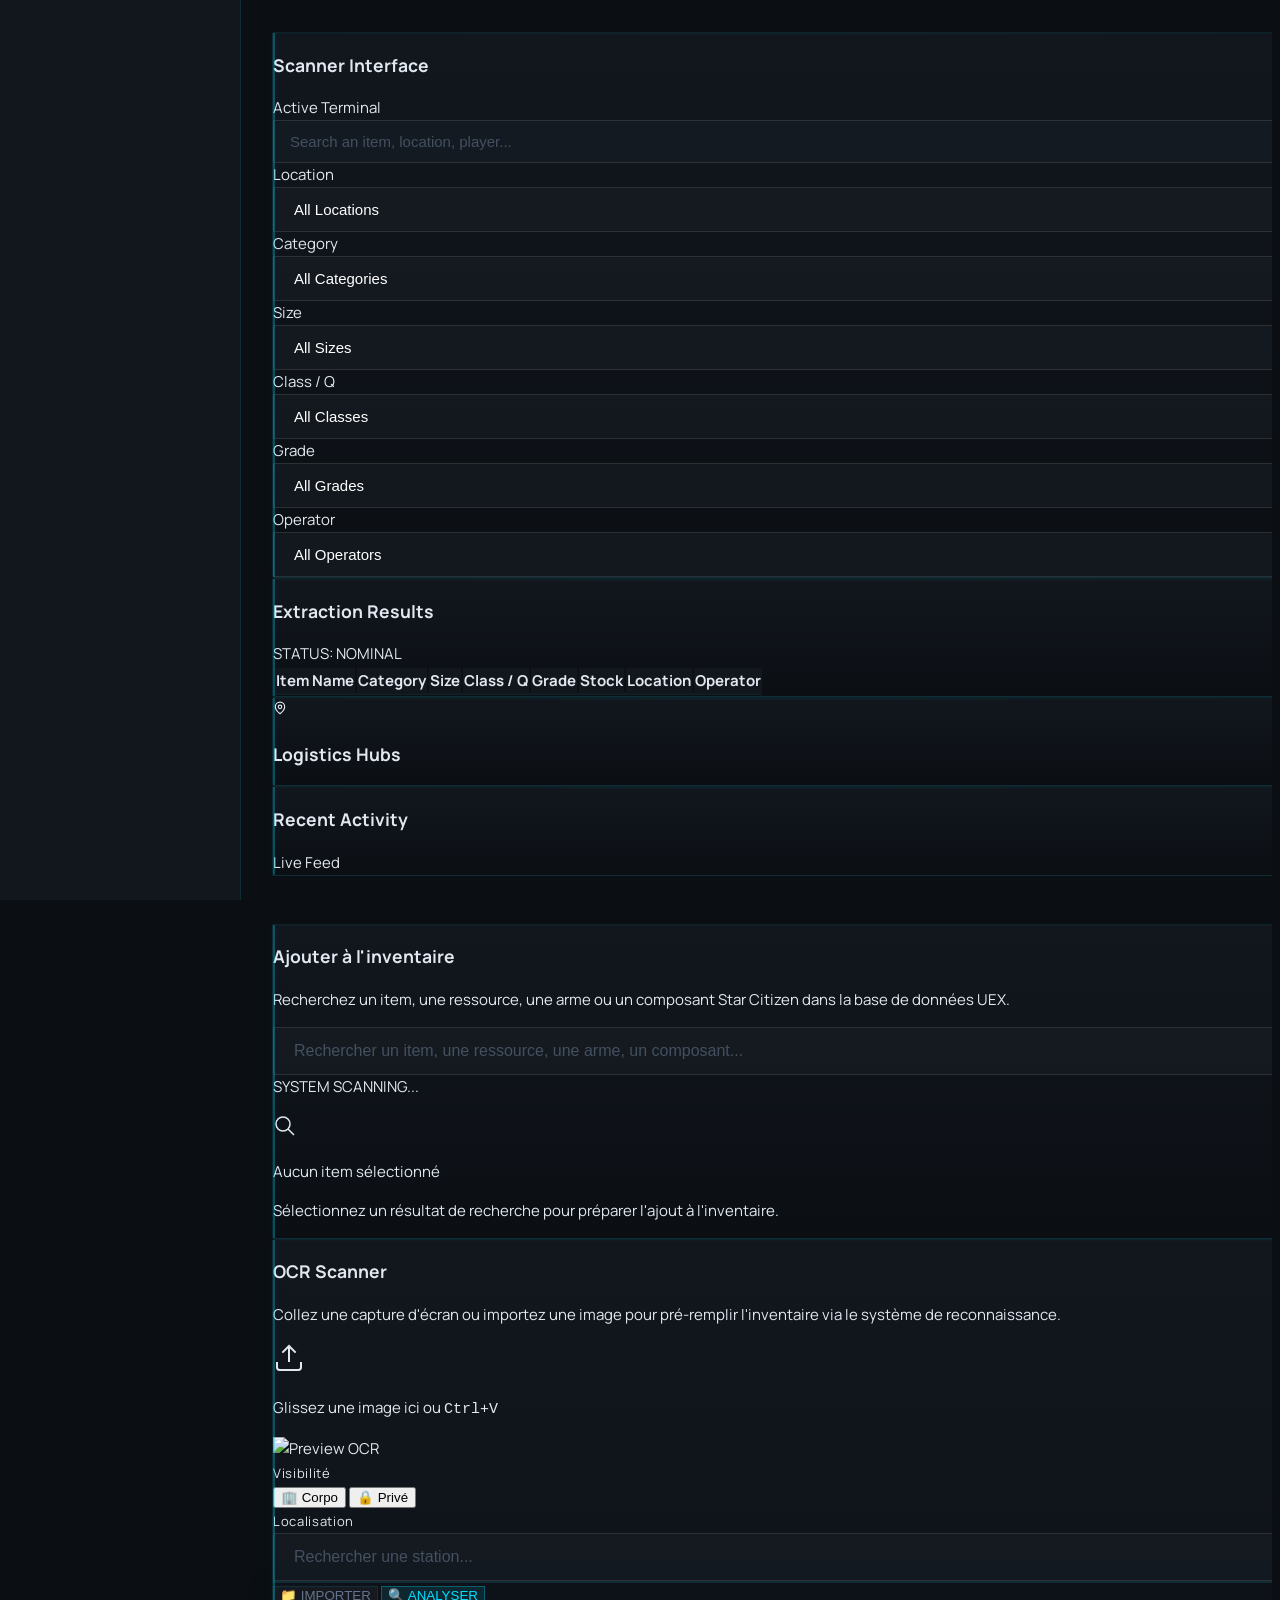
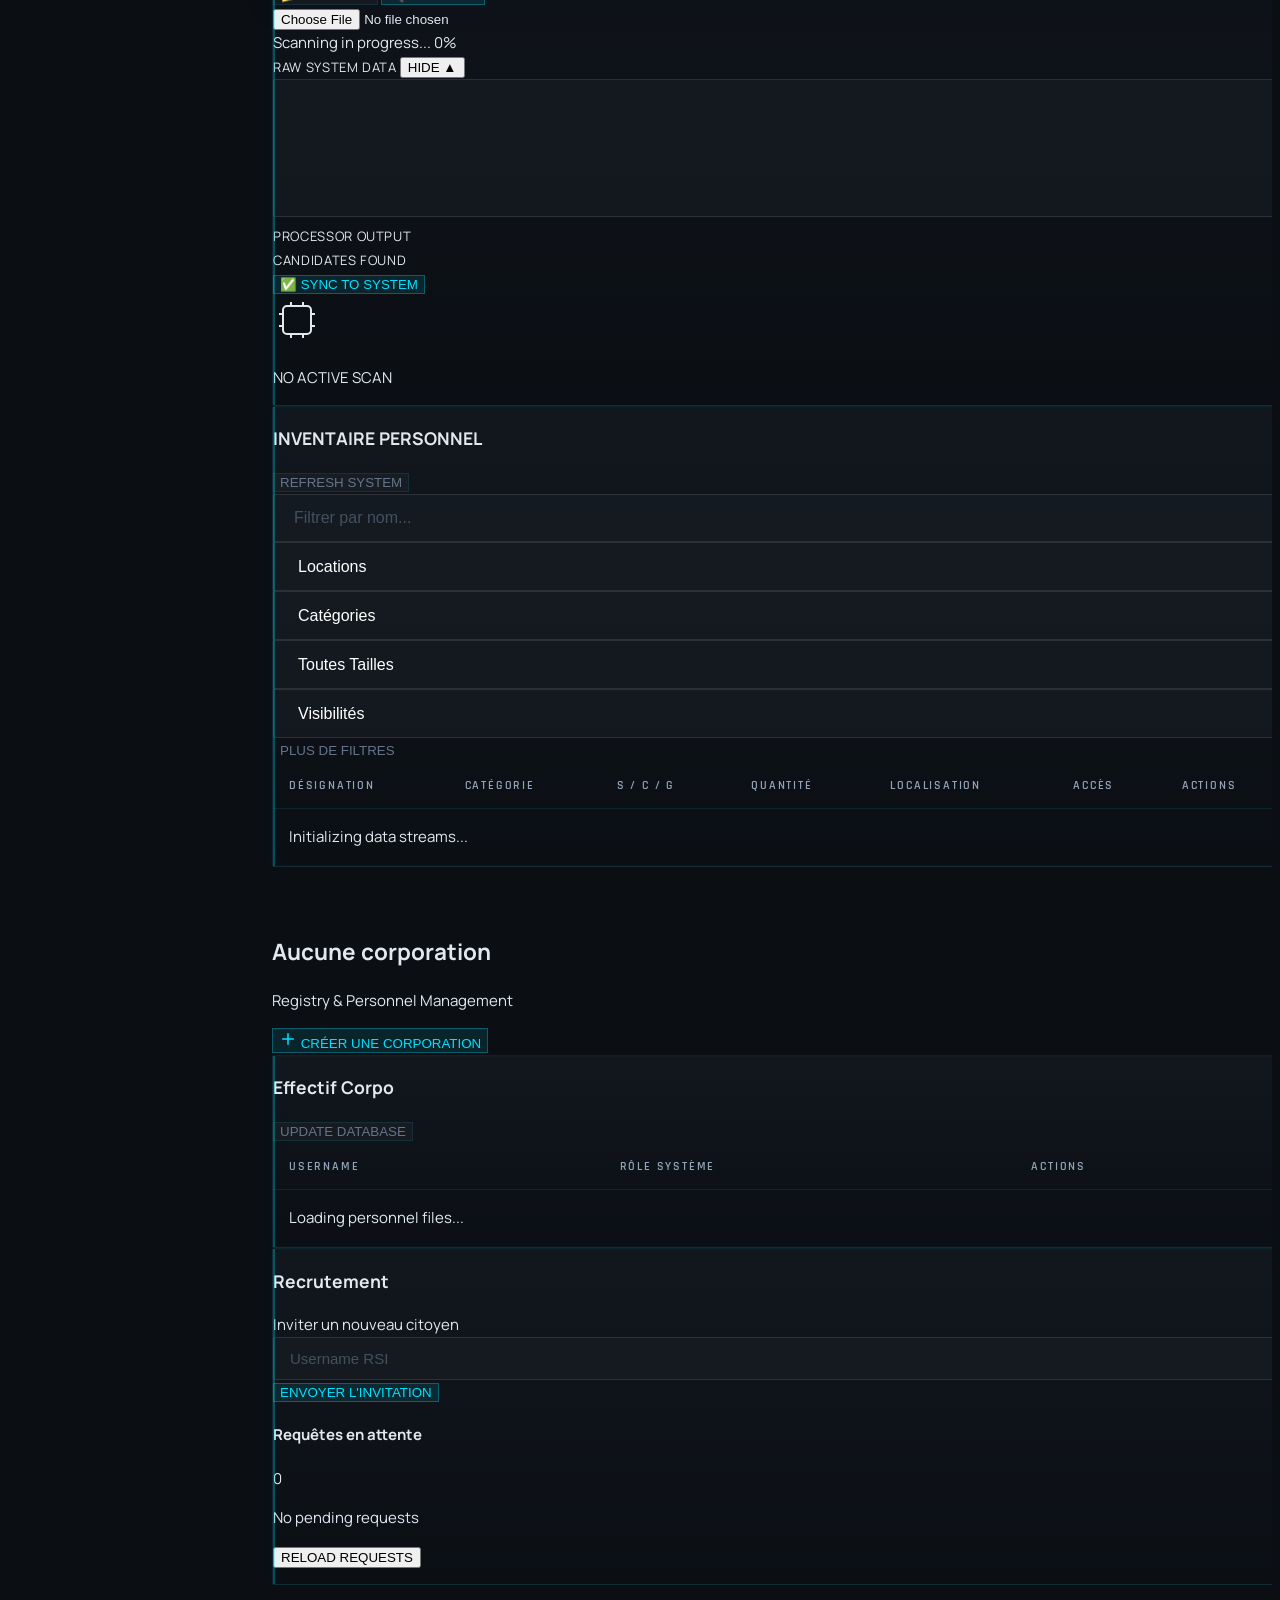
==== commit 80124e60: "release: prepare Veldex v0.1.4" ====
--- a/index.html
+++ b/index.html
@@ -83,40 +83,40 @@
                 </div>
 
                 <!-- Filters Grid (Compact) -->
-                <div class="grid grid-cols-2 md:grid-cols-3 lg:grid-cols-6 gap-3">
-                  <div class="flex flex-col gap-1.5">
-                    <label class="text-[12px] font-display font-bold text-accent/60 uppercase tracking-[0.1em] px-1">Location</label>
-                    <select id="dash-filter-uex-location" class="veldex-select h-10">
+                <div class="grid grid-cols-1 md:grid-cols-3 lg:grid-cols-6 gap-3 md:items-end">
+                  <div class="flex flex-col gap-1.5 min-w-0">
+                    <label class="text-[12px] font-display font-bold text-accent/60 uppercase tracking-[0.1em] px-1 leading-tight text-left">Location</label>
+                    <select id="dash-filter-uex-location" class="veldex-select h-10 py-0">
                       <option value="">All Locations</option>
                     </select>
                   </div>
-                  <div class="flex flex-col gap-1.5">
-                    <label class="text-[12px] font-display font-bold text-accent/60 uppercase tracking-[0.1em] px-1">Category</label>
-                    <select id="dash-filter-uex-category" class="veldex-select h-10">
+                  <div class="flex flex-col gap-1.5 min-w-0">
+                    <label class="text-[12px] font-display font-bold text-accent/60 uppercase tracking-[0.1em] px-1 leading-tight text-left">Category</label>
+                    <select id="dash-filter-uex-category" class="veldex-select h-10 py-0">
                       <option value="">All Categories</option>
                     </select>
                   </div>
-                  <div class="flex flex-col gap-1.5">
-                    <label class="text-[12px] font-display font-bold text-accent/60 uppercase tracking-[0.1em] px-1">Size</label>
-                    <select id="dash-filter-uex-size" class="veldex-select h-10">
+                  <div class="flex flex-col gap-1.5 min-w-0">
+                    <label class="text-[12px] font-display font-bold text-accent/60 uppercase tracking-[0.1em] px-1 leading-tight text-left">Size</label>
+                    <select id="dash-filter-uex-size" class="veldex-select h-10 py-0">
                       <option value="">All Sizes</option>
                     </select>
                   </div>
-                  <div class="flex flex-col gap-1.5">
-                    <label class="text-[12px] font-display font-bold text-accent/60 uppercase tracking-[0.1em] px-1">Class / Q</label>
-                    <select id="dash-filter-uex-class" class="veldex-select h-10">
+                  <div class="flex flex-col gap-1.5 min-w-0">
+                    <label class="text-[12px] font-display font-bold text-accent/60 uppercase tracking-[0.1em] px-1 leading-tight text-left">Class / Q</label>
+                    <select id="dash-filter-uex-class" class="veldex-select h-10 py-0">
                       <option value="">All Classes</option>
                     </select>
                   </div>
-                  <div class="flex flex-col gap-1.5">
-                    <label class="text-[12px] font-display font-bold text-accent/60 uppercase tracking-[0.1em] px-1">Grade</label>
-                    <select id="dash-filter-uex-grade" class="veldex-select h-10">
+                  <div class="flex flex-col gap-1.5 min-w-0">
+                    <label class="text-[12px] font-display font-bold text-accent/60 uppercase tracking-[0.1em] px-1 leading-tight text-left">Grade</label>
+                    <select id="dash-filter-uex-grade" class="veldex-select h-10 py-0">
                       <option value="">All Grades</option>
                     </select>
                   </div>
-                  <div class="flex flex-col gap-1.5">
-                    <label class="text-[12px] font-display font-bold text-accent/60 uppercase tracking-[0.1em] px-1">Operator</label>
-                    <select id="dash-filter-uex-player" class="veldex-select h-10">
+                  <div class="flex flex-col gap-1.5 min-w-0">
+                    <label class="text-[12px] font-display font-bold text-accent/60 uppercase tracking-[0.1em] px-1 leading-tight text-left">Operator</label>
+                    <select id="dash-filter-uex-player" class="veldex-select h-10 py-0">
                       <option value="">All Operators</option>
                     </select>
                   </div>
@@ -526,6 +526,11 @@
         </div>
       </section>
 
+      <!-- DATA / TOOLS VIEW -->
+      <section id="view-tools" class="view-section hidden space-y-8">
+        <!-- Injected via pages/data/tools.js -->
+      </section>
+
     </main>
   </div>
 
--- a/styles/veldex-system.css
+++ b/styles/veldex-system.css
@@ -401,7 +401,7 @@
     height: 100vh;
     width: 240px;
     z-index: 50;
-    overflow-y: auto;
+    overflow-y: visible;
     background: var(--panel);
     border-right: 1px solid var(--line);
 }
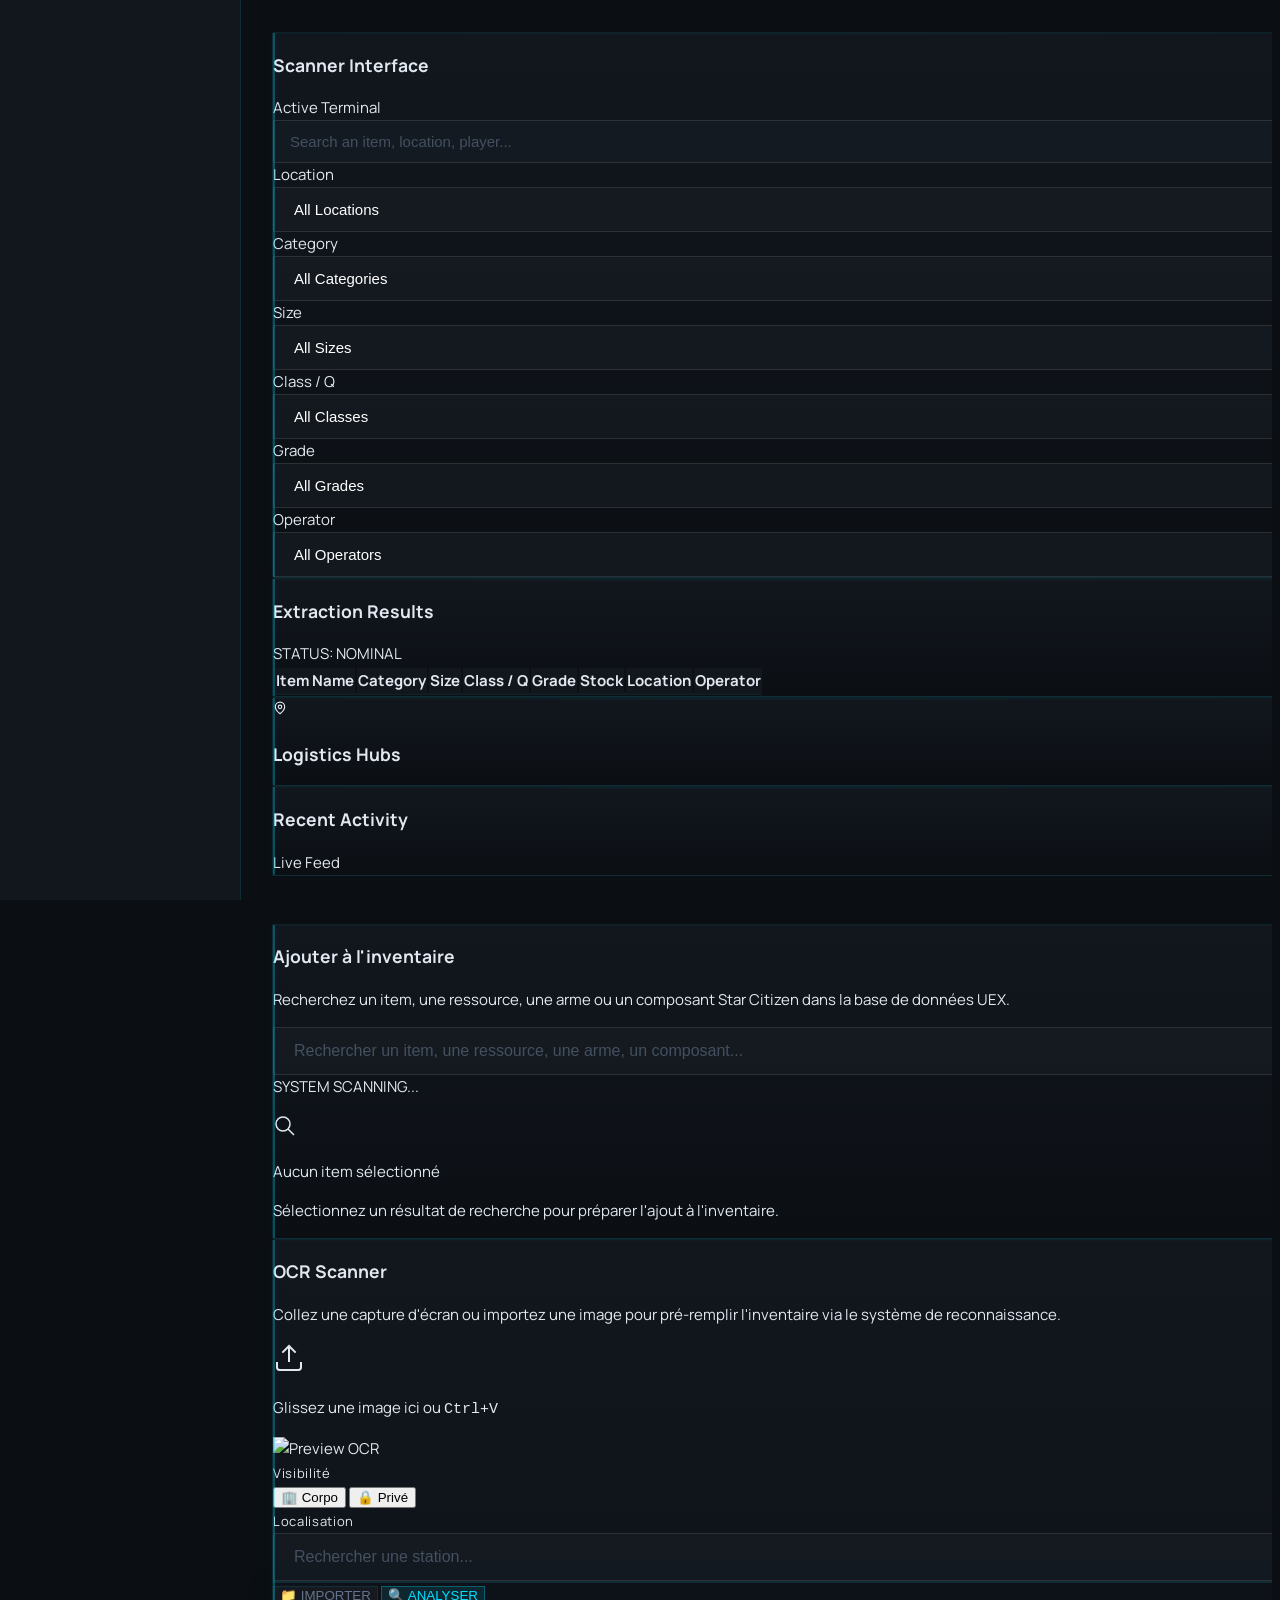
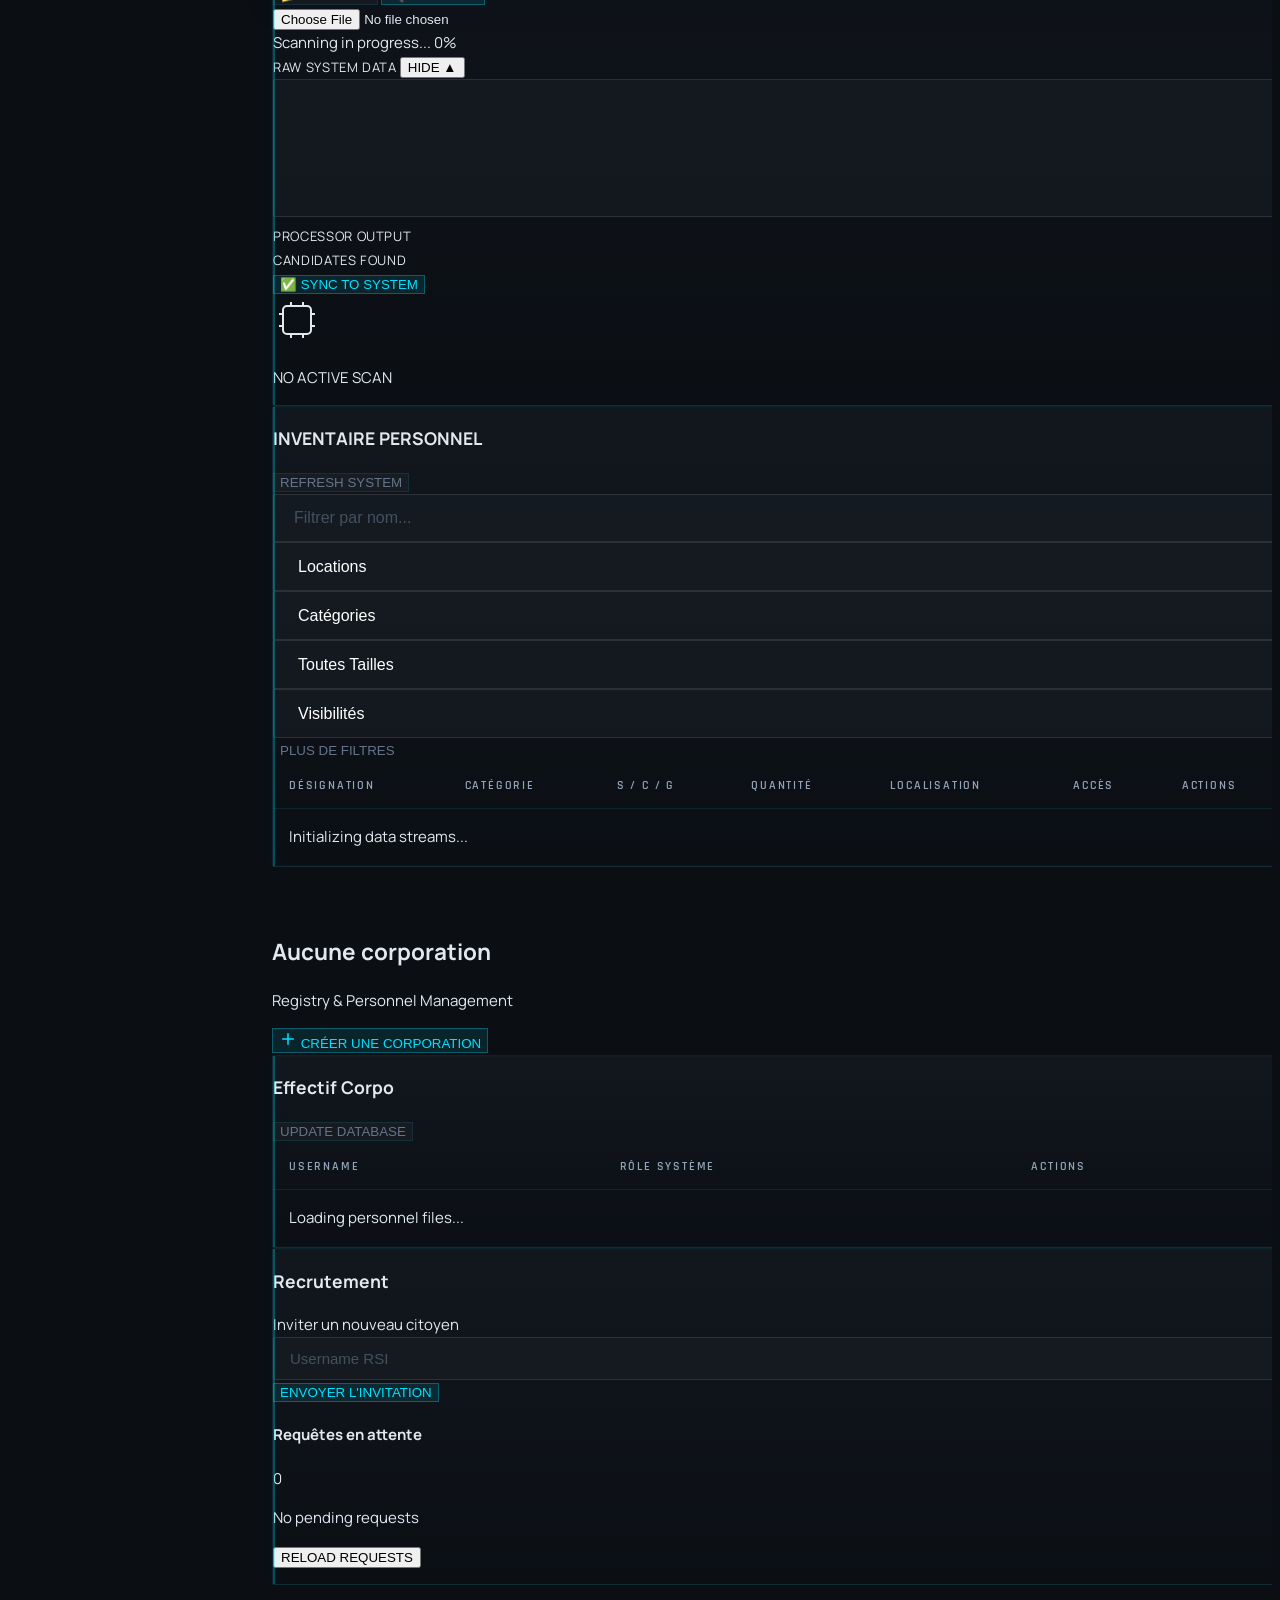
==== commit 7d5c9050: "feat: add cargo manifest logistics workflow and ship cargo grids" ====
--- a/index.html
+++ b/index.html
@@ -12,6 +12,7 @@
     href="https://fonts.googleapis.com/css2?family=Manrope:wght@400;500;600;700;800&family=Rajdhani:wght@500;600;700&display=swap"
     rel="stylesheet">
   <link rel="stylesheet" href="styles/veldex-system.css">
+  <!-- TODO: replace Tailwind CDN with local Tailwind build before production -->
   <script src="https://cdn.tailwindcss.com"></script>
   <script>
     tailwind.config = {
@@ -53,7 +54,7 @@
       <div id="header-container" class="shrink-0"></div>
       
       <!-- Mobile Navigation (Visible only on mobile) -->
-      <div id="mobile-nav-container" class="lg:hidden flex items-center justify-around bg-panel/80 backdrop-blur-md border-b border-line p-2 sticky top-[84px] z-30"></div>
+      <div id="mobile-nav-container" class="lg:hidden flex items-center justify-start overflow-x-auto whitespace-nowrap bg-panel/80 backdrop-blur-md border-b border-line p-2 sticky top-[84px] z-30 gap-2"></div>
 
 
       <!-- DASHBOARD VIEW -->
@@ -531,6 +532,16 @@
         <!-- Injected via pages/data/tools.js -->
       </section>
 
+      <!-- CARGO MANIFEST VIEW -->
+      <section id="view-manifest" class="view-section hidden space-y-8">
+        <!-- Injected via pages/cargoManifest.js -->
+      </section>
+
+      <!-- CARGO GRIDS VIEW -->
+      <section id="view-cargo-grids" class="view-section hidden space-y-8">
+        <!-- Injected via pages/cargoGrids.js -->
+      </section>
+
     </main>
   </div>
 
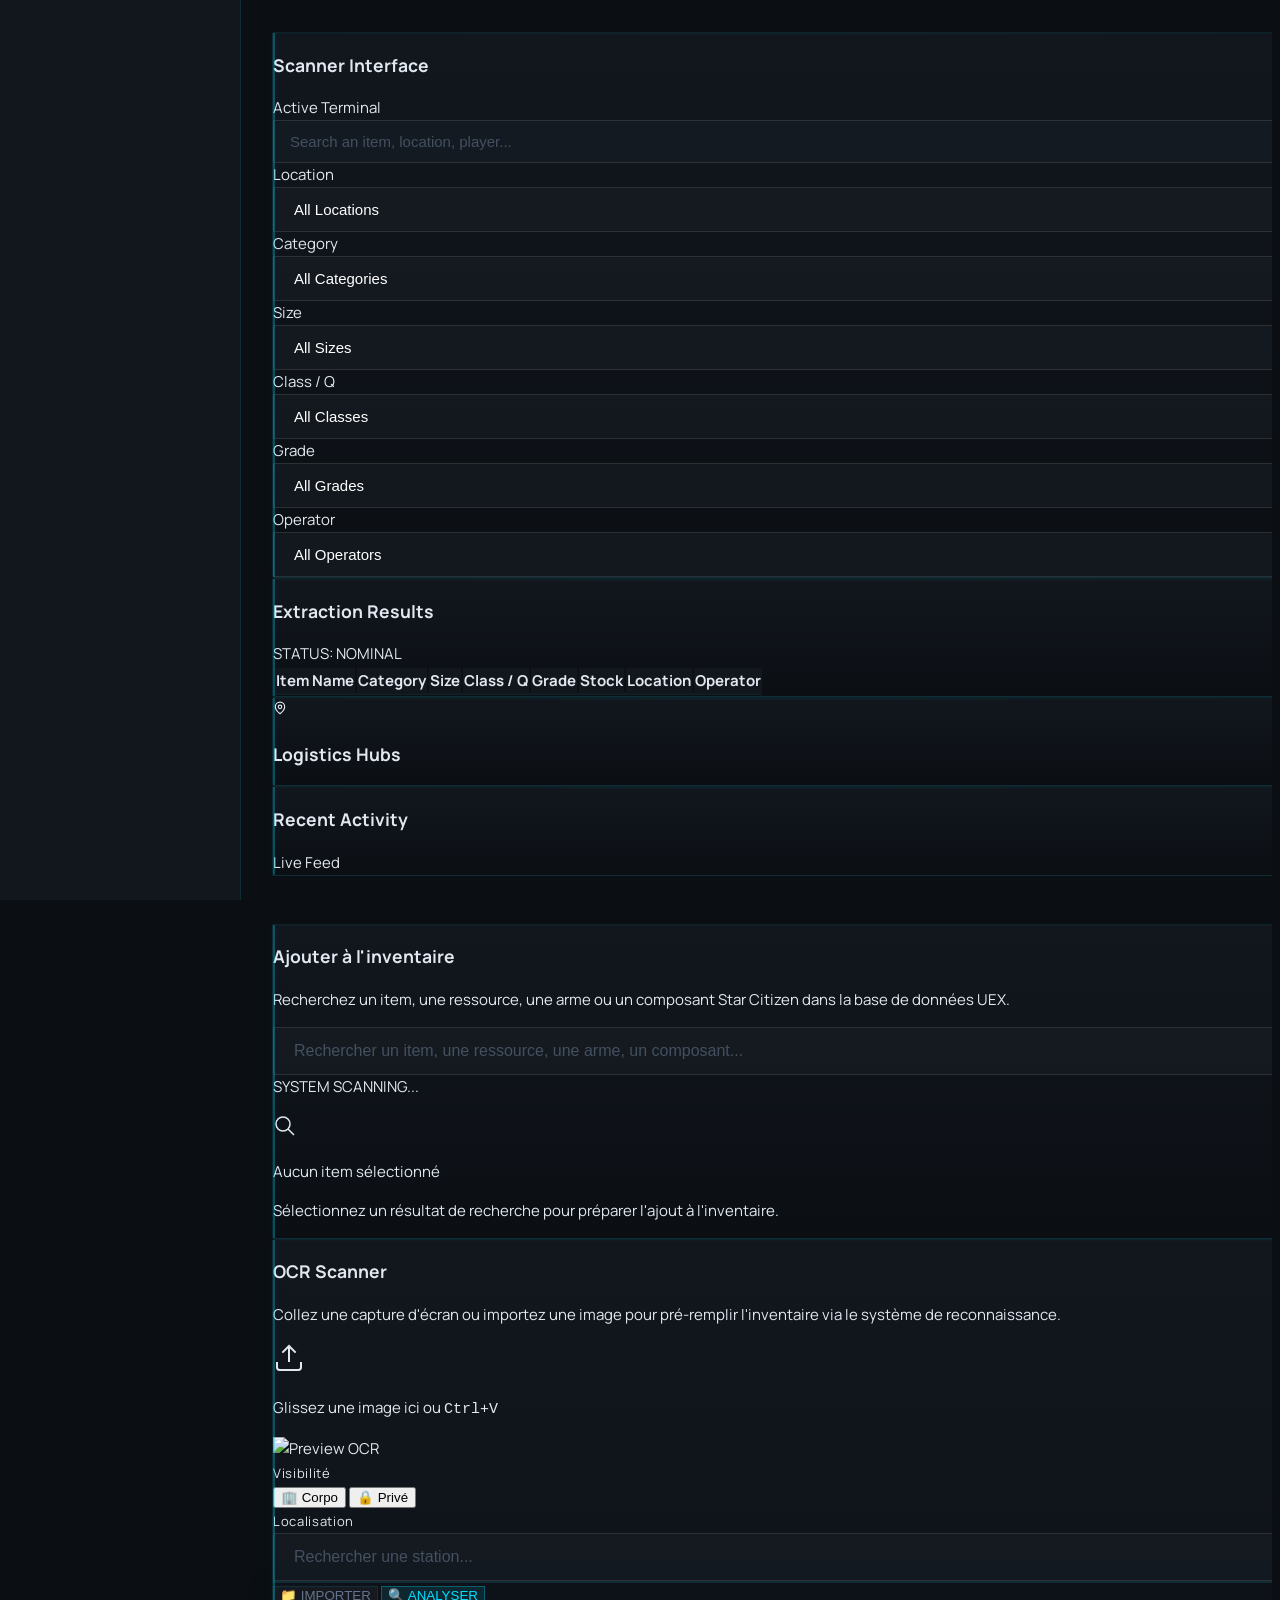
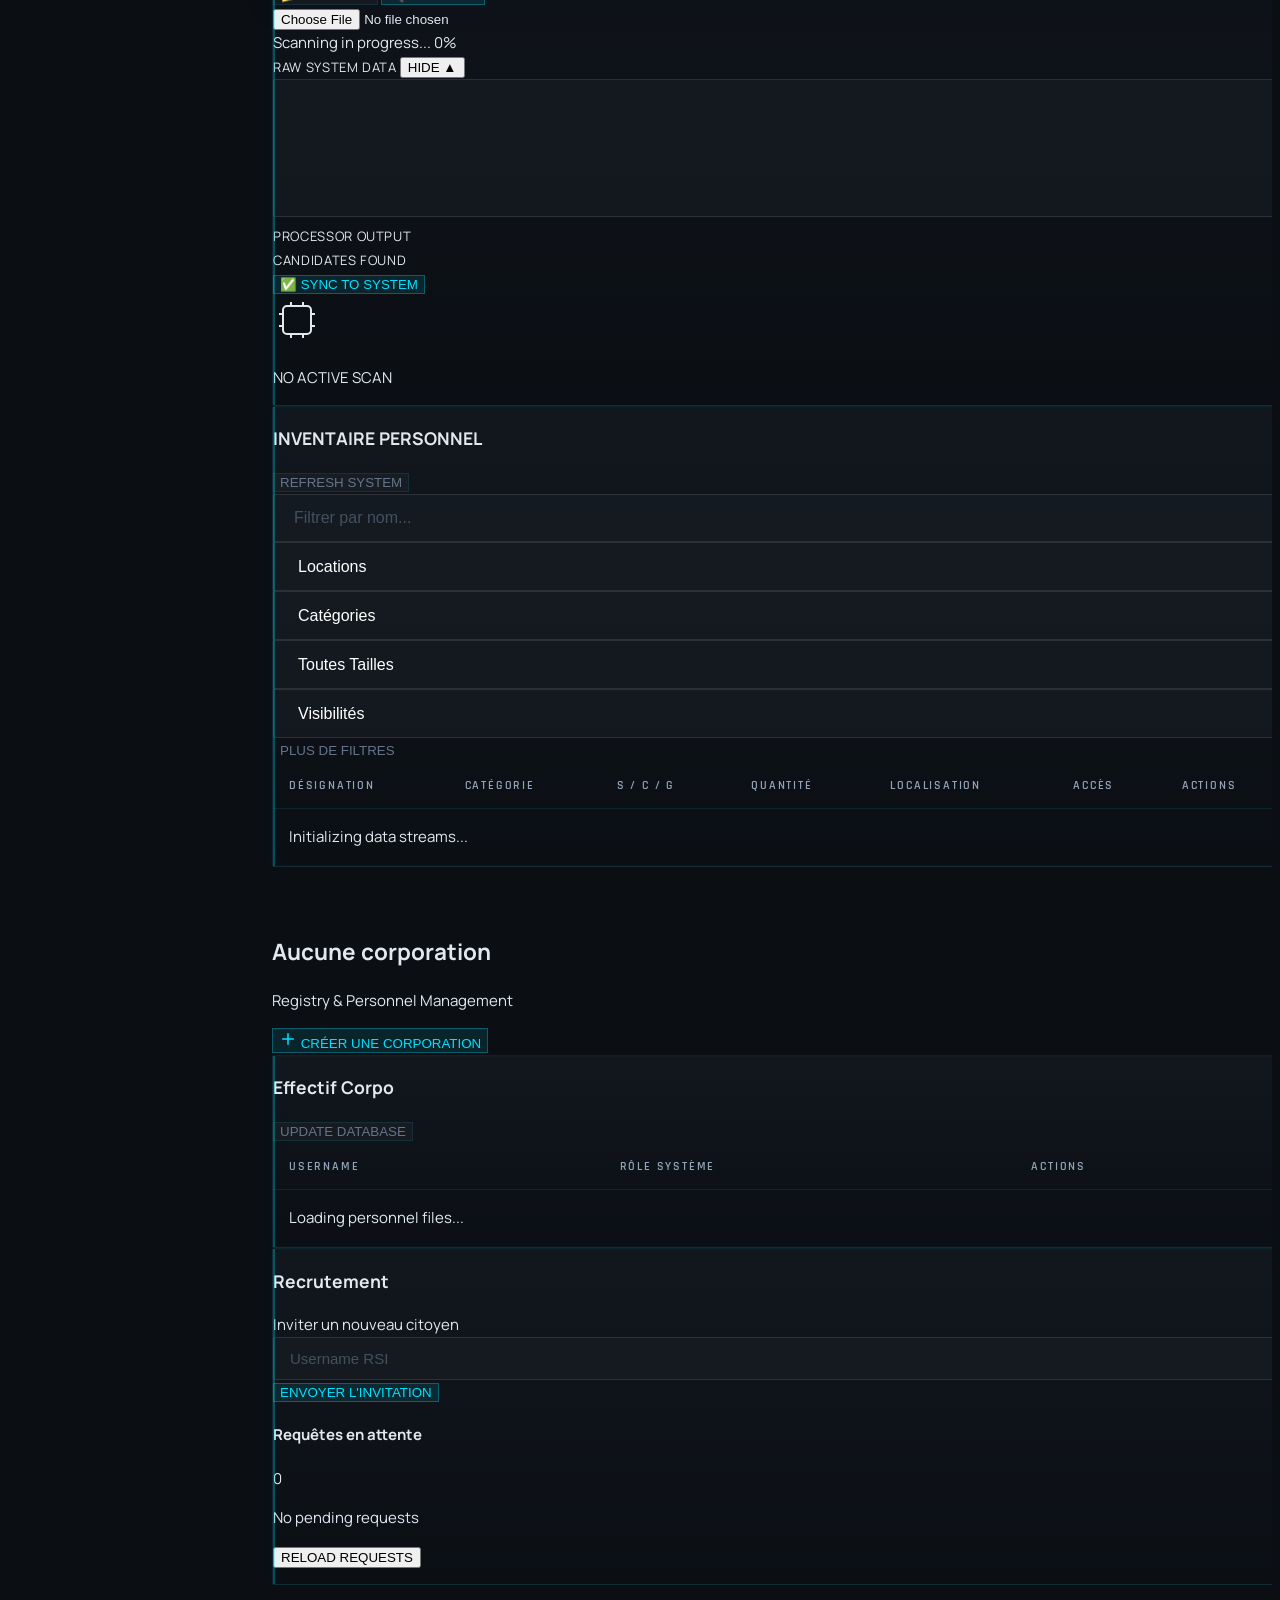
==== commit a57be235: "feat: add blueprint registry" ====
--- a/index.html
+++ b/index.html
@@ -5,6 +5,12 @@
   <meta charset="UTF-8" />
   <meta name="viewport" content="width=device-width, initial-scale=1.0" />
   <title>VELDEX</title>
+
+  <link rel="icon" type="image/png" sizes="32x32" href="/assets/brand/favicon-32x32.png?v=2">
+  <link rel="icon" type="image/png" sizes="16x16" href="/assets/brand/favicon-16x16.png?v=2">
+  <link rel="apple-touch-icon" sizes="180x180" href="/assets/brand/apple-touch-icon.png?v=2">
+  <link rel="shortcut icon" href="/assets/brand/favicon.ico?v=2">
+  <meta name="theme-color" content="#0B1418">
 
   <link rel="preconnect" href="https://fonts.googleapis.com">
   <link rel="preconnect" href="https://fonts.gstatic.com" crossorigin>
@@ -527,6 +533,11 @@
         </div>
       </section>
 
+      <!-- BLUEPRINTS VIEW -->
+      <section id="view-blueprints" class="view-section hidden space-y-8">
+        <!-- Injected via pages/corporation/blueprints.js -->
+      </section>
+
       <!-- DATA / TOOLS VIEW -->
       <section id="view-tools" class="view-section hidden space-y-8">
         <!-- Injected via pages/data/tools.js -->
--- a/styles/veldex-system.css
+++ b/styles/veldex-system.css
@@ -406,6 +406,33 @@
     border-right: 1px solid var(--line);
 }
 
+.veldex-sidebar-brand {
+  display: flex;
+  align-items: center;
+  justify-content: flex-start;
+  padding: 18px 18px 22px;
+  background: transparent;
+}
+
+.veldex-sidebar-logo {
+  display: block;
+  width: 140px;
+  max-width: 100%;
+  height: auto;
+  object-fit: contain;
+  background: transparent;
+}
+
+@media (max-width: 768px) {
+  .veldex-sidebar-brand {
+    padding: 14px 16px;
+  }
+
+  .veldex-sidebar-logo {
+    width: 120px;
+  }
+}
+
 .main-content {
     margin-left: 240px;
     width: calc(100% - 240px);
